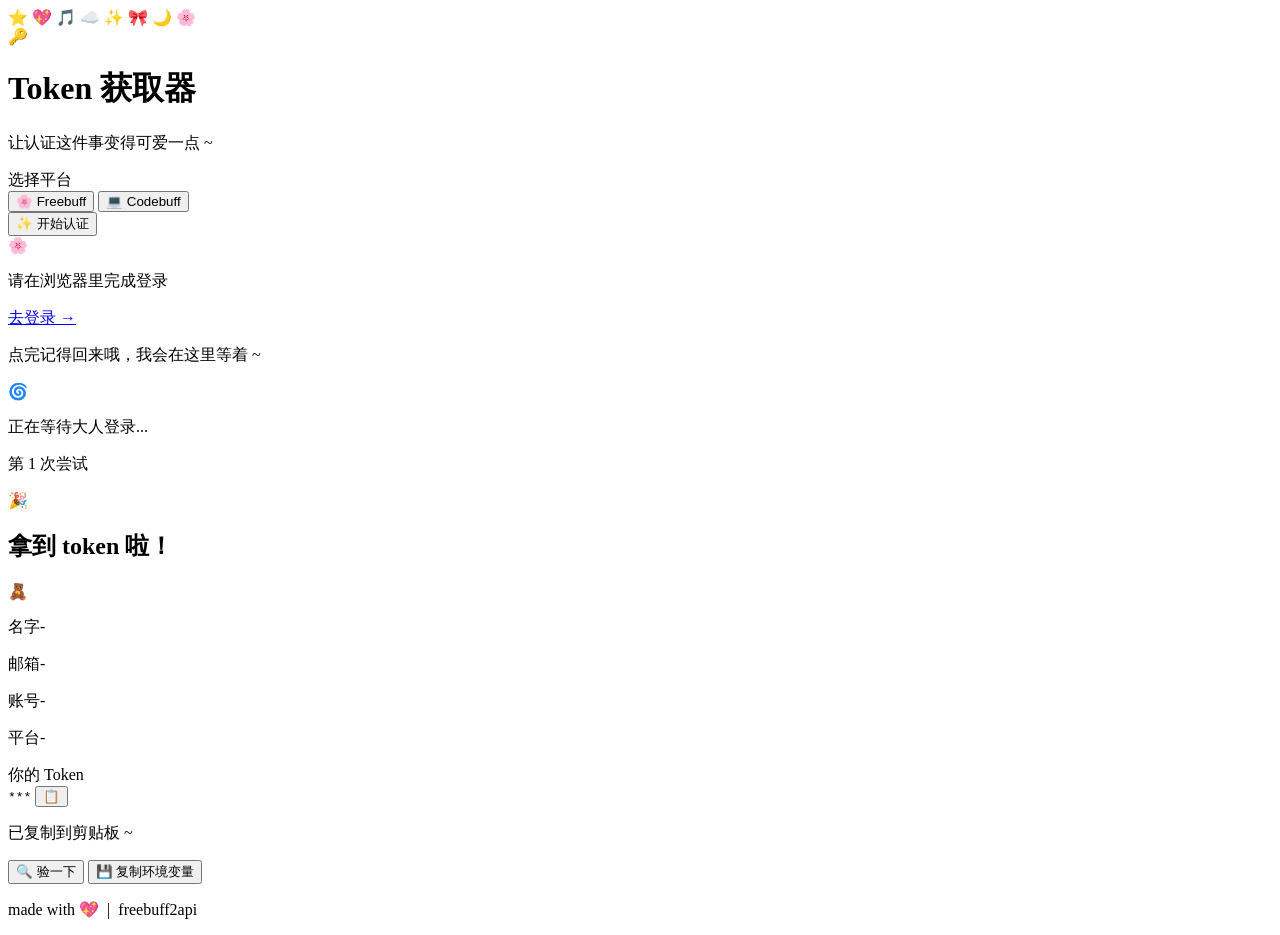
==== tool/web/templates/index.html @ 0dab9ee0 "init" ====
<!DOCTYPE html>
<html lang="zh-CN">
<head>
    <meta charset="UTF-8">
    <meta name="viewport" content="width=device-width, initial-scale=1.0">
    <title>Token 获取器 ✨</title>
    <link rel="stylesheet" href="/static/style.css">
</head>
<body>
    <div class="bg-deco">
        <span class="deco-item deco-star" style="top:8%;left:5%;">⭐</span>
        <span class="deco-item deco-heart" style="top:15%;right:8%;">💖</span>
        <span class="deco-item deco-music" style="top:70%;left:3%;">🎵</span>
        <span class="deco-item deco-cloud" style="top:80%;right:5%;">☁️</span>
        <span class="deco-item deco-sparkle" style="top:30%;left:12%;">✨</span>
        <span class="deco-item deco-ribbon" style="top:60%;right:12%;">🎀</span>
        <span class="deco-item deco-moon" style="top:45%;left:2%;">🌙</span>
        <span class="deco-item deco-flower" style="top:25%;right:3%;">🌸</span>
    </div>

    <main class="container">
        <header class="site-header">
            <div class="header-icon">🔑</div>
            <h1>Token 获取器</h1>
            <p class="subtitle">让认证这件事变得可爱一点 ~</p>
        </header>

        <section class="card main-card">
            <!-- 模式选择 -->
            <div class="control-group mode-group">
                <label class="control-label">选择平台</label>
                <div class="mode-toggle" id="modeToggle">
                    <button class="mode-btn active" data-mode="freebuff">
                        <span class="btn-emoji">🌸</span>
                        <span class="btn-text">Freebuff</span>
                    </button>
                    <button class="mode-btn" data-mode="codebuff">
                        <span class="btn-emoji">💻</span>
                        <span class="btn-text">Codebuff</span>
                    </button>
                </div>
            </div>

            <!-- 开始按钮 -->
            <button id="startBtn" class="action-btn primary-btn">
                <span class="btn-glow"></span>
                <span class="btn-content">
                    <span class="btn-icon">✨</span>
                    <span class="btn-text">开始认证</span>
                </span>
            </button>

            <!-- 登录区域 -->
            <div id="loginArea" class="area login-area hidden">
                <div class="area-icon">🌸</div>
                <p class="area-title">请在浏览器里完成登录</p>
                <a id="loginLink" href="#" target="_blank" class="login-link">
                    <span>去登录 →</span>
                </a>
                <p class="area-hint">点完记得回来哦，我会在这里等着 ~</p>
            </div>

            <!-- 状态区域 -->
            <div id="statusArea" class="area status-area hidden">
                <div class="spinner-box">
                    <div class="spinner">🌀</div>
                </div>
                <p id="statusText" class="status-text">正在等待大人登录...</p>
                <p id="statusSub" class="status-sub">第 1 次尝试</p>
            </div>

            <!-- 结果区域 -->
            <div id="resultArea" class="area result-area hidden">
                <div class="result-badge">🎉</div>
                <h2 class="result-title">拿到 token 啦！</h2>
                
                <div class="user-card">
                    <div class="user-avatar" id="userAvatar">🧸</div>
                    <div class="user-details">
                        <p class="user-name"><span class="label">名字</span><span id="userName" class="value">-</span></p>
                        <p class="user-email"><span class="label">邮箱</span><span id="userEmail" class="value">-</span></p>
                        <p class="user-id"><span class="label">账号</span><span id="userId" class="value">-</span></p>
                        <p class="user-mode"><span class="label">平台</span><span id="userMode" class="value">-</span></p>
                    </div>
                </div>

                <div class="token-section">
                    <label class="token-label">你的 Token</label>
                    <div class="token-input-group">
                        <code id="tokenDisplay" class="token-display">***</code>
                        <button id="copyBtn" class="icon-btn" title="抄走">
                            <span>📋</span>
                        </button>
                    </div>
                    <p id="copyTip" class="copy-tip hidden">已复制到剪贴板 ~</p>
                </div>

                <div class="result-actions">
                    <button id="verifyBtn" class="action-btn secondary-btn">
                        <span class="btn-icon">🔍</span>
                        <span>验一下</span>
                    </button>
                    <button id="copyEnvBtn" class="action-btn primary-btn small">
                        <span class="btn-icon">💾</span>
                        <span>复制环境变量</span>
                    </button>
                </div>
                <p id="actionTip" class="action-tip"></p>
            </div>
        </section>

        <footer class="site-footer">
            <p>made with 💖 &nbsp;|&nbsp; freebuff2api</p>
        </footer>
    </main>

    <script>
        const $ = id => document.getElementById(id);
        const modeBtns = document.querySelectorAll('.mode-btn');
        let currentMode = 'freebuff';
        let eventSource = null;
        let currentToken = '';

        // 模式切换
        modeBtns.forEach(btn => {
            btn.addEventListener('click', () => {
                modeBtns.forEach(b => b.classList.remove('active'));
                btn.classList.add('active');
                currentMode = btn.dataset.mode;
            });
        });

        // 隐藏所有区域
        function hideAreas() {
            $('loginArea').classList.add('hidden');
            $('statusArea').classList.add('hidden');
            $('resultArea').classList.add('hidden');
        }

        // 开始认证
        $('startBtn').addEventListener('click', async () => {
            hideAreas();
            $('startBtn').disabled = true;
            $('startBtn').classList.add('loading');
            $('actionTip').textContent = '';
            currentToken = '';

            try {
                const resp = await fetch('/api/start', {
                    method: 'POST',
                    headers: { 'Content-Type': 'application/json' },
                    body: JSON.stringify({ mode: currentMode })
                });
                const data = await resp.json();

                $('loginLink').href = data.login_url;
                $('loginArea').classList.remove('hidden');
                $('statusArea').classList.remove('hidden');

                // 打开链接
                window.open(data.login_url, '_blank');

                // SSE 轮询
                startPolling(data.fingerprint_id);
            } catch (e) {
                alert('出错了：' + e.message);
                $('startBtn').disabled = false;
                $('startBtn').classList.remove('loading');
            }
        });

        function startPolling(fid) {
            if (eventSource) eventSource.close();
            eventSource = new EventSource(`/api/poll/${fid}`);
            let attempt = 0;

            eventSource.onmessage = ev => {
                const data = JSON.parse(ev.data);
                
                if (data.event === 'pending') {
                    attempt = data.attempt;
                    $('statusText').textContent = '正在等待大人登录...';
                    $('statusSub').textContent = `第 ${attempt} 次尝试`;
                } else if (data.event === 'success') {
                    eventSource.close();
                    showResult(data.user, currentMode);
                } else if (data.event === 'timeout') {
                    eventSource.close();
                    $('statusText').textContent = '等太久了，超时了 QAQ';
                    $('statusSub').textContent = '请重新点开始认证';
                    $('startBtn').disabled = false;
                    $('startBtn').classList.remove('loading');
                } else if (data.event === 'error') {
                    eventSource.close();
                    $('statusText').textContent = '出错了：' + (data.message || '未知错误');
                    $('statusSub').textContent = '请重新尝试';
                    $('startBtn').disabled = false;
                    $('startBtn').classList.remove('loading');
                }
            };

            eventSource.onerror = () => {
                eventSource.close();
            };
        }

        function showResult(user, mode) {
            hideAreas();
            $('startBtn').disabled = false;
            $('startBtn').classList.remove('loading');
            $('resultArea').classList.remove('hidden');

            currentToken = user.authToken || '';
            $('userName').textContent = user.name || '匿名';
            $('userEmail').textContent = user.email || '无';
            $('userId').textContent = user.id || user.userId || user.sub || '无';
            $('userMode').textContent = mode === 'codebuff' ? 'Codebuff' : 'Freebuff';
            $('tokenDisplay').textContent = currentToken || '未返回 token';
            
            // 根据名字选个头像
            const avatars = ['🧸', '🐱', '🐰', '🦊', '🐼', '🐨', '🐯', '🐹'];
            const idx = (user.name || '').length % avatars.length;
            $('userAvatar').textContent = avatars[idx];
        }

        // 复制 token
        $('copyBtn').addEventListener('click', async () => {
            try {
                await navigator.clipboard.writeText(currentToken);
                $('copyTip').classList.remove('hidden');
                setTimeout(() => $('copyTip').classList.add('hidden'), 2000);
            } catch {
                // fallback
                const ta = document.createElement('textarea');
                ta.value = currentToken;
                document.body.appendChild(ta);
                ta.select();
                document.execCommand('copy');
                document.body.removeChild(ta);
                $('copyTip').classList.remove('hidden');
                setTimeout(() => $('copyTip').classList.add('hidden'), 2000);
            }
        });

        // 验证 token
        $('verifyBtn').addEventListener('click', async () => {
            $('verifyBtn').disabled = true;
            try {
                const resp = await fetch('/api/verify', {
                    method: 'POST',
                    headers: { 'Content-Type': 'application/json' },
                    body: JSON.stringify({ token: currentToken })
                });
                const data = await resp.json();
                $('actionTip').textContent = data.ok ? `验证通过 ~ ${data.info}` : `验证失败：${data.info}`;
                $('actionTip').className = 'action-tip ' + (data.ok ? 'tip-ok' : 'tip-err');
            } catch (e) {
                $('actionTip').textContent = '验证请求出错：' + e.message;
                $('actionTip').className = 'action-tip tip-err';
            }
            $('verifyBtn').disabled = false;
        });

        // 复制环境变量文本
        $('copyEnvBtn').addEventListener('click', async () => {
            const envLine = `FREEBUFF_TOKEN=${currentToken}`;
            $('copyEnvBtn').disabled = true;
            try {
                await navigator.clipboard.writeText(envLine);
                $('actionTip').textContent = '已复制 FREEBUFF_TOKEN';
                $('actionTip').className = 'action-tip tip-ok';
            } catch (e) {
                $('actionTip').textContent = '复制出错：' + e.message;
                $('actionTip').className = 'action-tip tip-err';
            }
            $('copyEnvBtn').disabled = false;
        });
    </script>
</body>
</html>
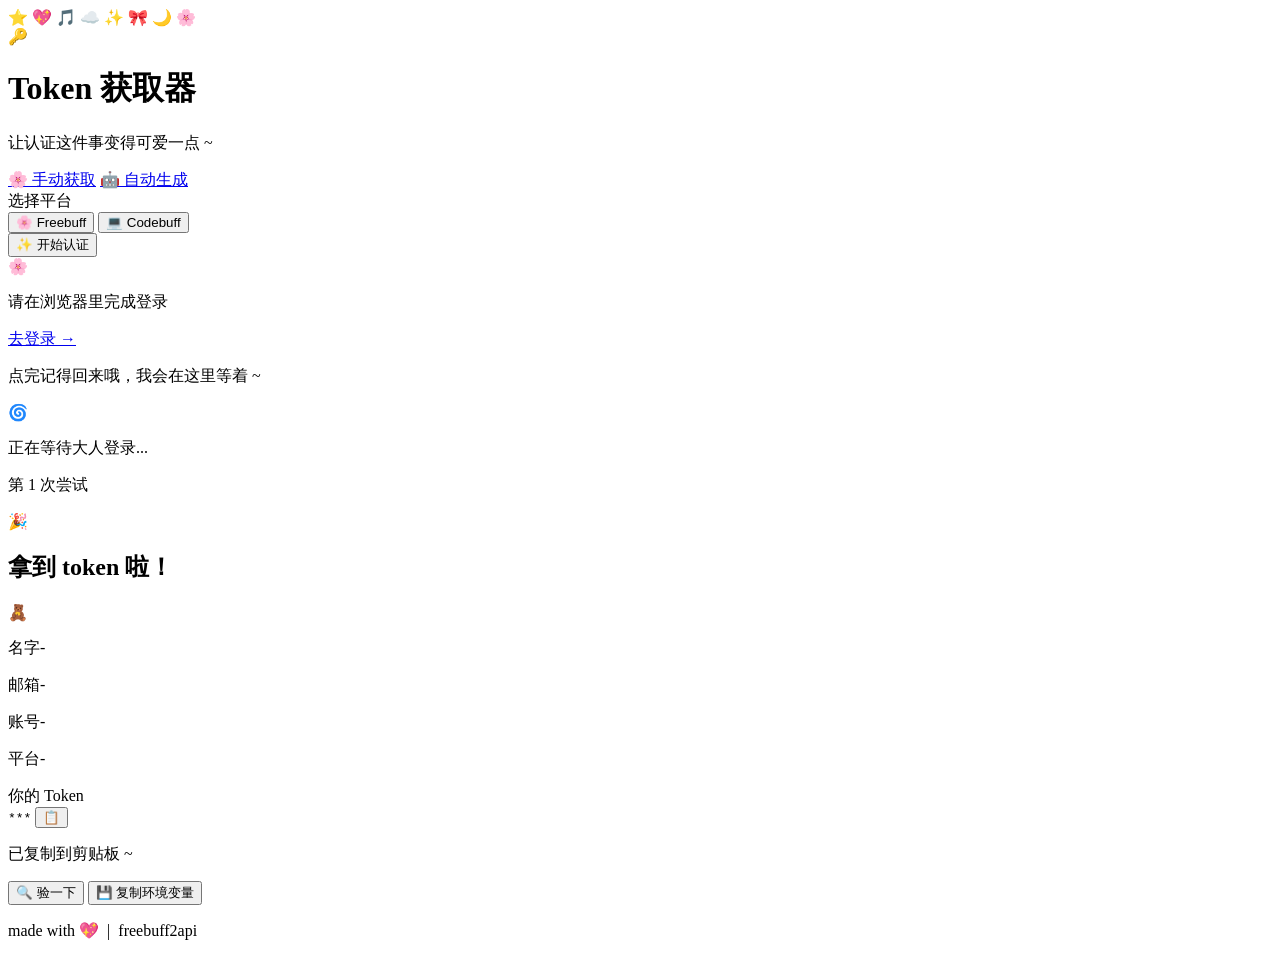
==== commit f8876335: "feat: add token rotation, auto token tool, and web admin enhancements" ====
--- a/tool/web/templates/index.html
+++ b/tool/web/templates/index.html
@@ -24,6 +24,11 @@
             <h1>Token 获取器</h1>
             <p class="subtitle">让认证这件事变得可爱一点 ~</p>
         </header>
+
+        <div class="tabs">
+            <a href="/" class="tab-btn active">🌸 手动获取</a>
+            <a href="/auto" class="tab-btn">🤖 自动生成</a>
+        </div>
 
         <section class="card main-card">
             <!-- 模式选择 -->
